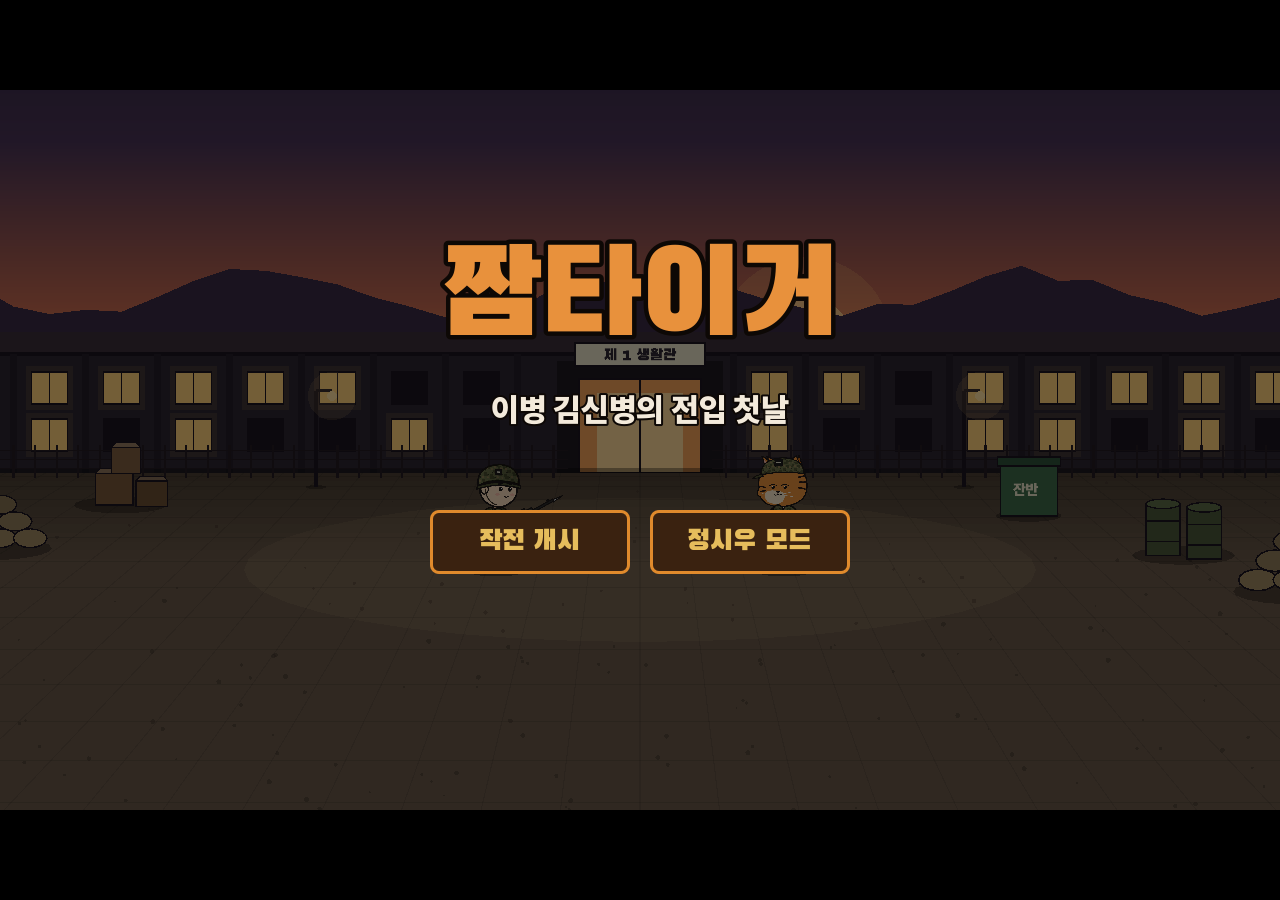
==== docs/index.html @ 4643893d "랑아 공방: 직접 그린 건틀릿과 단검, 원작 스샷을 정시우 기준으로 뒤집은 세 자세와 낙서 이펙트 - 1타: 달려들며 건틀릿을 앞 위로 할퀴어 올리고 앞쪽에 손톱 자국 세 줄 - " ====
<!DOCTYPE html>
<html lang="en">
	<head>
		<meta charset="utf-8">
		<meta name="viewport" content="width=device-width, user-scalable=no, initial-scale=1.0">
		<title>짬타이거</title>
		<style>
html, body, #canvas {
	margin: 0;
	padding: 0;
	border: 0;
}

body {
	color: white;
	background-color: black;
	overflow: hidden;
	touch-action: none;
}

#canvas {
	display: block;
}

#canvas:focus {
	outline: none;
}

#status, #status-splash, #status-progress {
	position: absolute;
	left: 0;
	right: 0;
}

#status, #status-splash {
	top: 0;
	bottom: 0;
}

#status {
	background-color: #242424;
	display: flex;
	flex-direction: column;
	justify-content: center;
	align-items: center;
	visibility: hidden;
}

#status-splash {
	max-height: 100%;
	max-width: 100%;
	margin: auto;
}

#status-progress, #status-notice {
	display: none;
}

#status-progress {
	bottom: 10%;
	width: 50%;
	margin: 0 auto;
}

#status-notice {
	background-color: #5b3943;
	border-radius: 0.5rem;
	border: 1px solid #9b3943;
	color: #e0e0e0;
	font-family: 'Noto Sans', 'Droid Sans', Arial, sans-serif;
	line-height: 1.3;
	margin: 0 2rem;
	overflow: hidden;
	padding: 1rem;
	text-align: center;
	z-index: 1;
}
		</style>
		<link id="-gd-engine-icon" rel="icon" type="image/png" href="index.icon.png" />
<link rel="apple-touch-icon" href="index.apple-touch-icon.png"/>

	</head>
	<body>
		<canvas id="canvas">
			Your browser does not support the canvas tag.
		</canvas>

		<noscript>
			Your browser does not support JavaScript.
		</noscript>

		<div id="status">
			<img id="status-splash" src="index.png" alt="">
			<progress id="status-progress"></progress>
			<div id="status-notice"></div>
		</div>

		<script src="index.js"></script>
		<script>
const GODOT_CONFIG = {"args":[],"canvasResizePolicy":2,"ensureCrossOriginIsolationHeaders":true,"executable":"index","experimentalVK":false,"fileSizes":{"index.pck":4113136,"index.wasm":35376909},"focusCanvas":true,"gdextensionLibs":[]};
const GODOT_THREADS_ENABLED = false;
const engine = new Engine(GODOT_CONFIG);

(function () {
	const statusOverlay = document.getElementById('status');
	const statusProgress = document.getElementById('status-progress');
	const statusNotice = document.getElementById('status-notice');

	let initializing = true;
	let statusMode = '';

	function setStatusMode(mode) {
		if (statusMode === mode || !initializing) {
			return;
		}
		if (mode === 'hidden') {
			statusOverlay.remove();
			initializing = false;
			return;
		}
		statusOverlay.style.visibility = 'visible';
		statusProgress.style.display = mode === 'progress' ? 'block' : 'none';
		statusNotice.style.display = mode === 'notice' ? 'block' : 'none';
		statusMode = mode;
	}

	function setStatusNotice(text) {
		while (statusNotice.lastChild) {
			statusNotice.removeChild(statusNotice.lastChild);
		}
		const lines = text.split('\n');
		lines.forEach((line) => {
			statusNotice.appendChild(document.createTextNode(line));
			statusNotice.appendChild(document.createElement('br'));
		});
	}

	function displayFailureNotice(err) {
		console.error(err);
		if (err instanceof Error) {
			setStatusNotice(err.message);
		} else if (typeof err === 'string') {
			setStatusNotice(err);
		} else {
			setStatusNotice('An unknown error occured');
		}
		setStatusMode('notice');
		initializing = false;
	}

	const missing = Engine.getMissingFeatures({
		threads: GODOT_THREADS_ENABLED,
	});

	if (missing.length !== 0) {
		if (GODOT_CONFIG['serviceWorker'] && GODOT_CONFIG['ensureCrossOriginIsolationHeaders'] && 'serviceWorker' in navigator) {
			// There's a chance that installing the service worker would fix the issue
			Promise.race([
				navigator.serviceWorker.getRegistration().then((registration) => {
					if (registration != null) {
						return Promise.reject(new Error('Service worker already exists.'));
					}
					return registration;
				}).then(() => engine.installServiceWorker()),
				// For some reason, `getRegistration()` can stall
				new Promise((resolve) => {
					setTimeout(() => resolve(), 2000);
				}),
			]).catch((err) => {
				console.error('Error while registering service worker:', err);
			}).then(() => {
				window.location.reload();
			});
		} else {
			// Display the message as usual
			const missingMsg = 'Error\nThe following features required to run Godot projects on the Web are missing:\n';
			displayFailureNotice(missingMsg + missing.join('\n'));
		}
	} else {
		setStatusMode('progress');
		engine.startGame({
			'onProgress': function (current, total) {
				if (current > 0 && total > 0) {
					statusProgress.value = current;
					statusProgress.max = total;
				} else {
					statusProgress.removeAttribute('value');
					statusProgress.removeAttribute('max');
				}
			},
		}).then(() => {
			setStatusMode('hidden');
		}, displayFailureNotice);
	}
}());
		</script>
	</body>
</html>
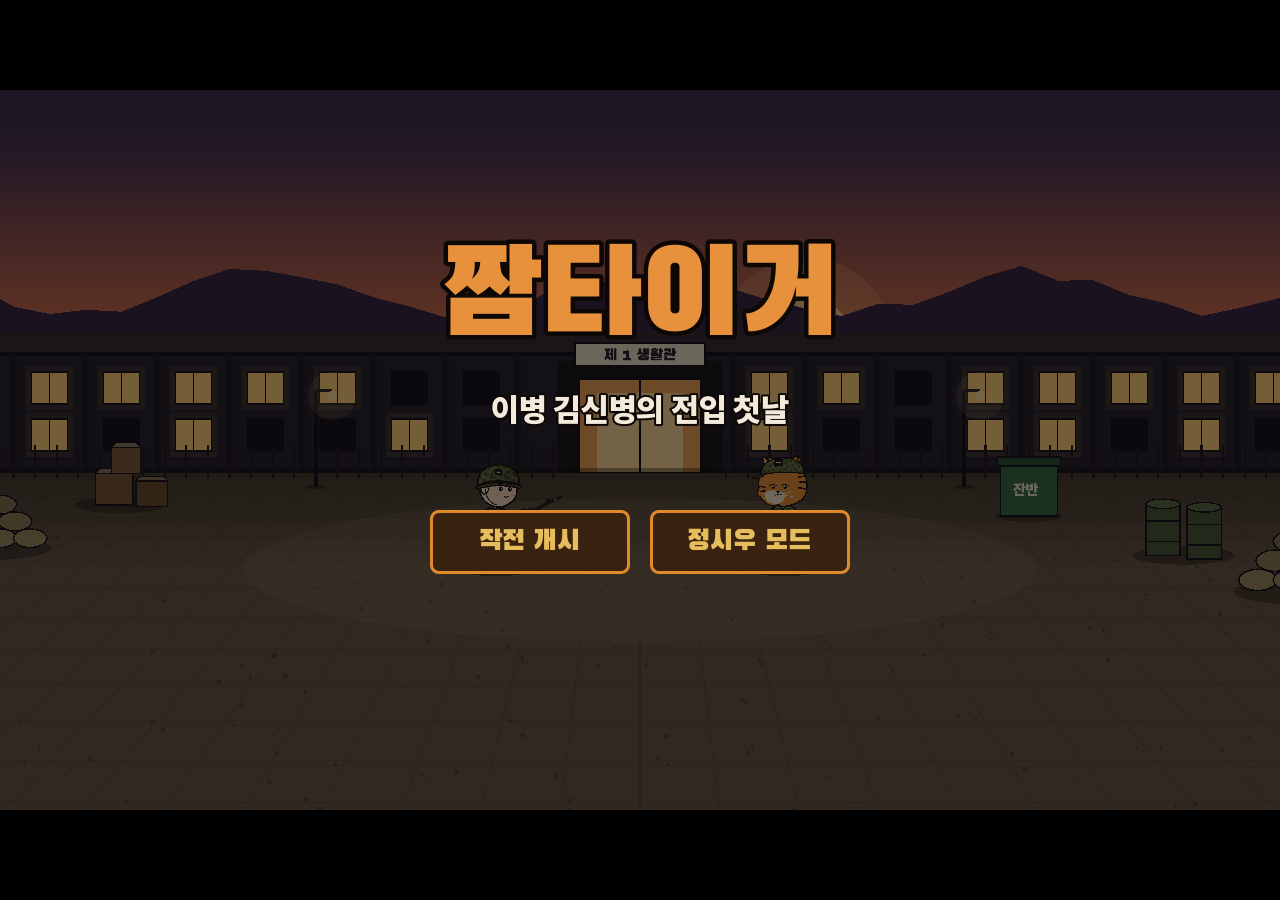
==== commit 2e0038f4: "랑아 공방을 원작 영상(19~23초)대로: 관통하며 오가는 세 번과 소용돌이 할퀸 자국 1타는 오른쪽으로, 2타는 왼쪽으로 관통하고 도착한 자리에 몸을 감는 낙서 소용돌이, 3타는" ====
--- a/docs/index.html
+++ b/docs/index.html
@@ -97,7 +97,7 @@
 
 		<script src="index.js"></script>
 		<script>
-const GODOT_CONFIG = {"args":[],"canvasResizePolicy":2,"ensureCrossOriginIsolationHeaders":true,"executable":"index","experimentalVK":false,"fileSizes":{"index.pck":4113136,"index.wasm":35376909},"focusCanvas":true,"gdextensionLibs":[]};
+const GODOT_CONFIG = {"args":[],"canvasResizePolicy":2,"ensureCrossOriginIsolationHeaders":true,"executable":"index","experimentalVK":false,"fileSizes":{"index.pck":4113328,"index.wasm":35376909},"focusCanvas":true,"gdextensionLibs":[]};
 const GODOT_THREADS_ENABLED = false;
 const engine = new Engine(GODOT_CONFIG);
 
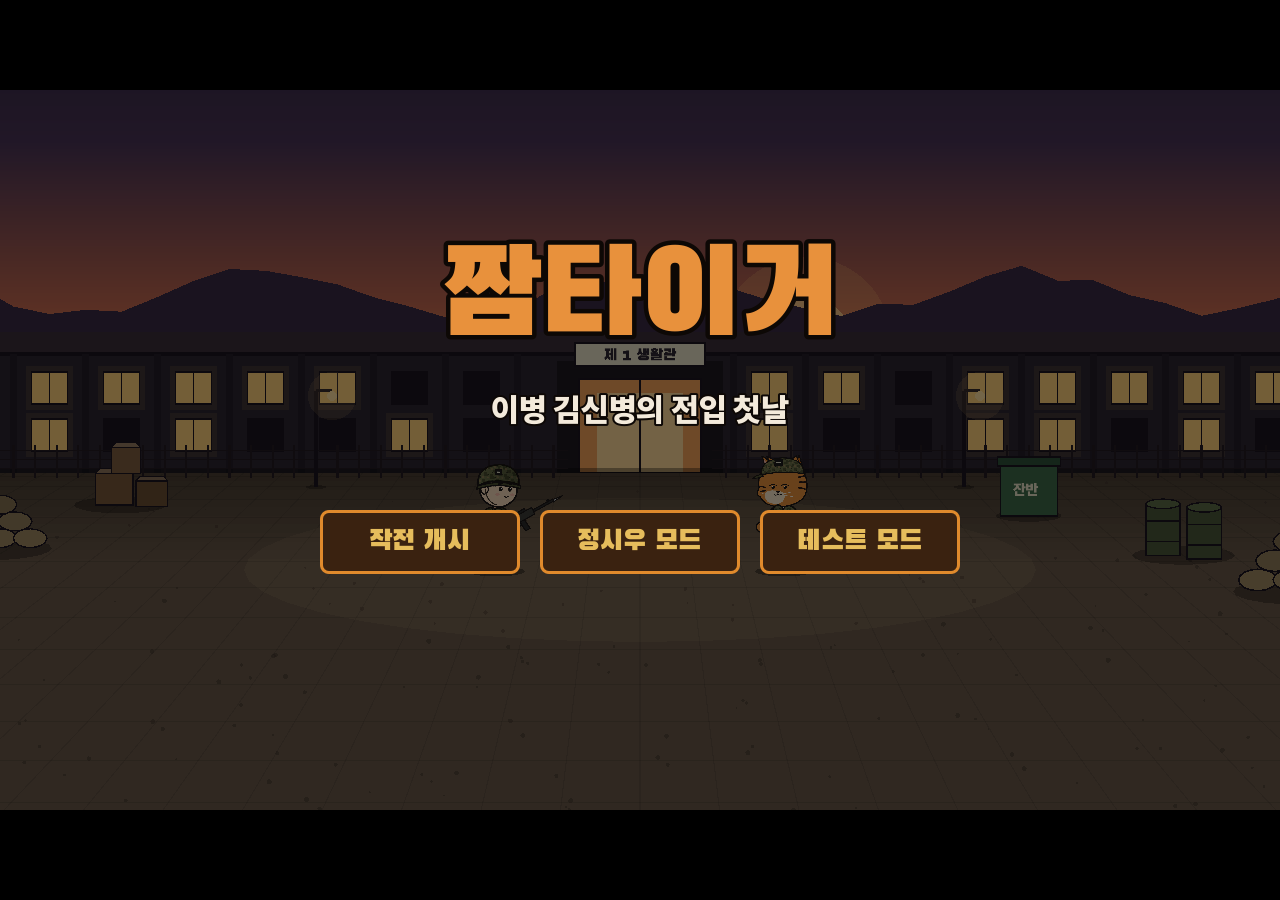
==== commit 7a5008ae: "랑아 공방을 영상 프레임대로 다시, 테스트 모드 추가 랑아: 건틀릿 두 번(오른쪽 끝, 왼쪽 끝으로 관통하며 상대 쪽으로 감기는 할퀸 자국과 비스듬한 빛줄기, 2타는 땅이 갈라진다" ====
--- a/docs/index.html
+++ b/docs/index.html
@@ -97,7 +97,7 @@
 
 		<script src="index.js"></script>
 		<script>
-const GODOT_CONFIG = {"args":[],"canvasResizePolicy":2,"ensureCrossOriginIsolationHeaders":true,"executable":"index","experimentalVK":false,"fileSizes":{"index.pck":4113328,"index.wasm":35376909},"focusCanvas":true,"gdextensionLibs":[]};
+const GODOT_CONFIG = {"args":[],"canvasResizePolicy":2,"ensureCrossOriginIsolationHeaders":true,"executable":"index","experimentalVK":false,"fileSizes":{"index.pck":4115360,"index.wasm":35376909},"focusCanvas":true,"gdextensionLibs":[]};
 const GODOT_THREADS_ENABLED = false;
 const engine = new Engine(GODOT_CONFIG);
 
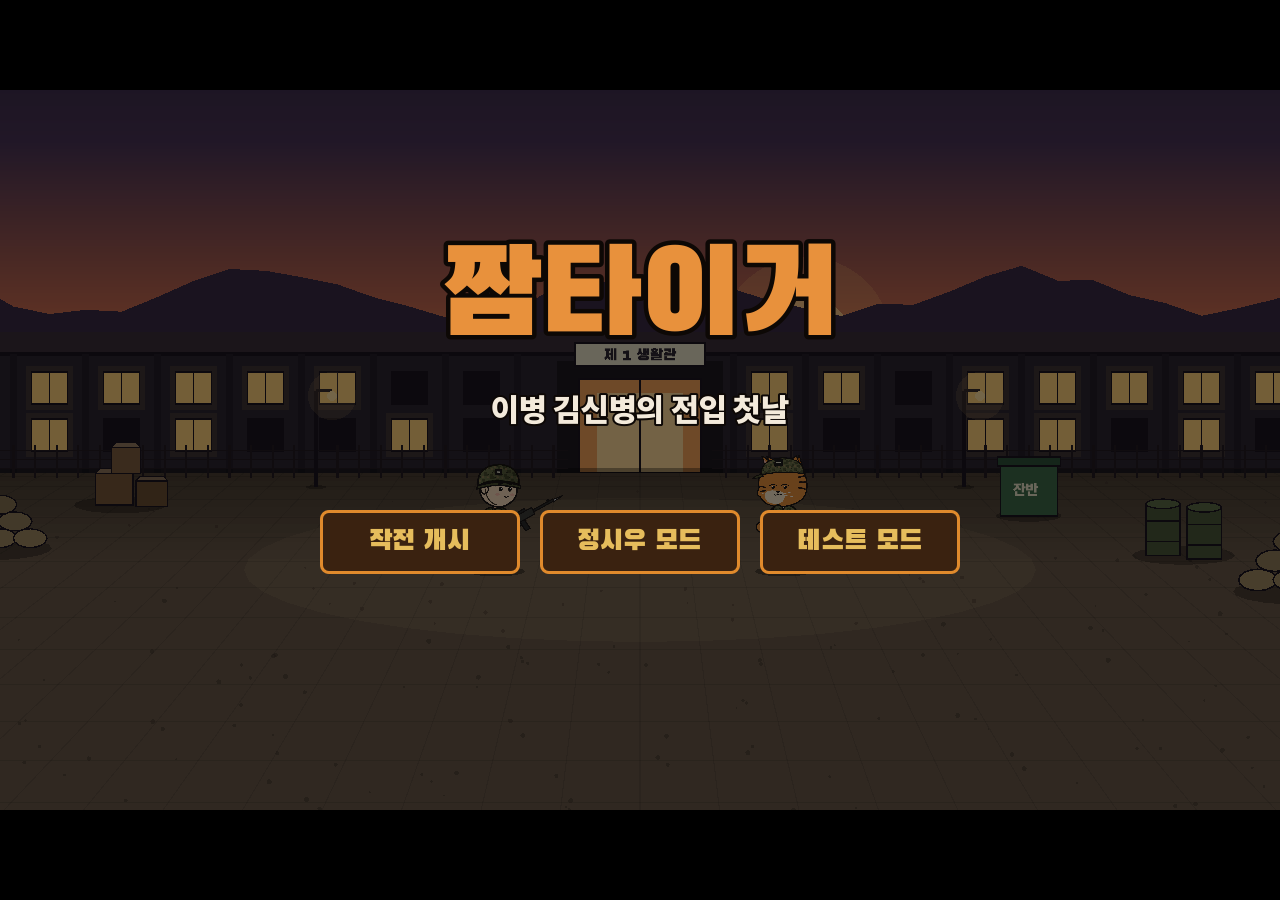
==== commit 85a839b9: "랑아 공방 책장 그림을 직접 그린 그림으로 Co-Authored-By: Claude Opus 5.5 <noreply@anthropic.com> Claude-Session: http" ====
--- a/docs/index.html
+++ b/docs/index.html
@@ -97,7 +97,7 @@
 
 		<script src="index.js"></script>
 		<script>
-const GODOT_CONFIG = {"args":[],"canvasResizePolicy":2,"ensureCrossOriginIsolationHeaders":true,"executable":"index","experimentalVK":false,"fileSizes":{"index.pck":4115360,"index.wasm":35376909},"focusCanvas":true,"gdextensionLibs":[]};
+const GODOT_CONFIG = {"args":[],"canvasResizePolicy":2,"ensureCrossOriginIsolationHeaders":true,"executable":"index","experimentalVK":false,"fileSizes":{"index.pck":4115536,"index.wasm":35376909},"focusCanvas":true,"gdextensionLibs":[]};
 const GODOT_THREADS_ENABLED = false;
 const engine = new Engine(GODOT_CONFIG);
 
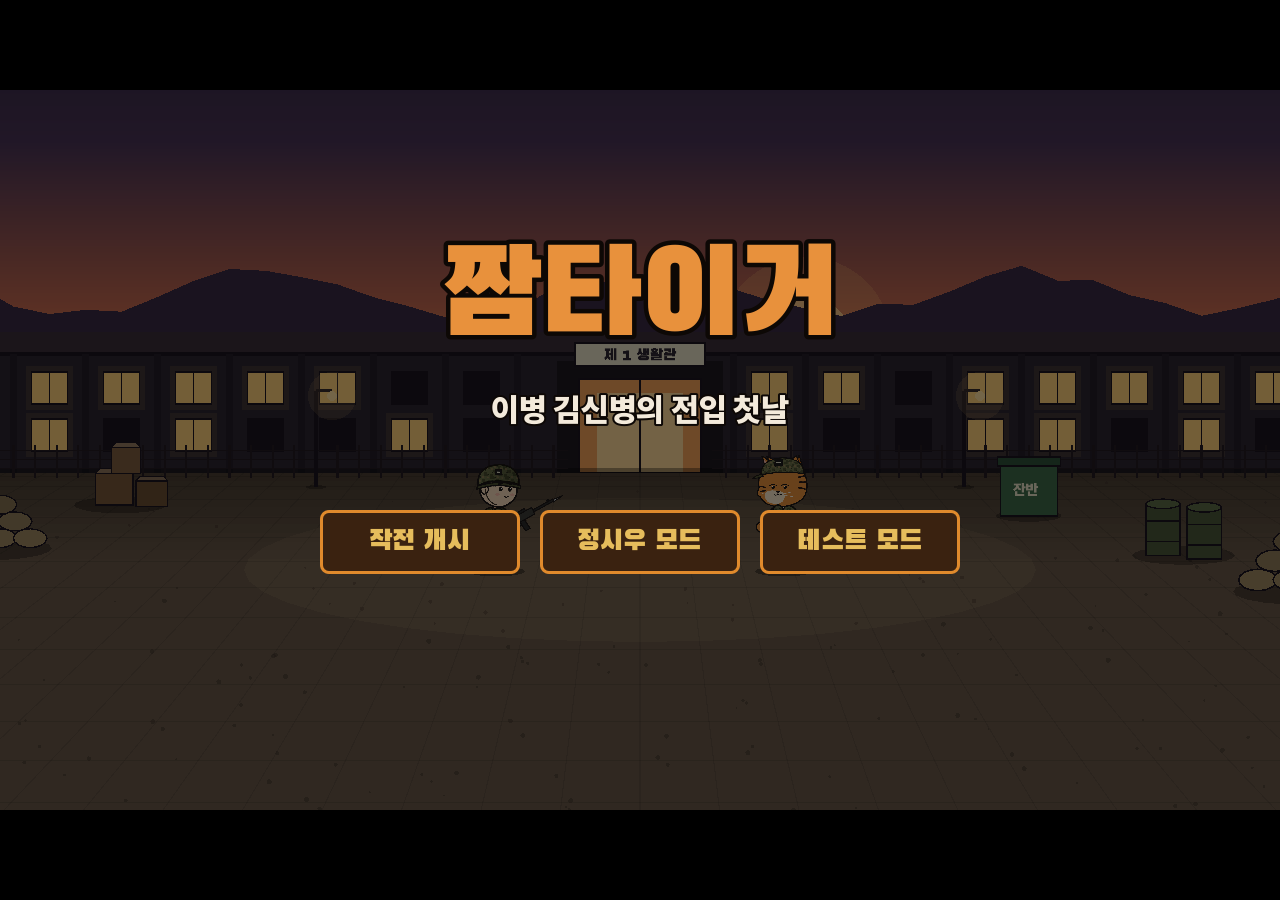
==== commit 68cf300f: "랑아 공방 책장 그림을 새로 그린 그림으로 Co-Authored-By: Claude Opus 5.5 <noreply@anthropic.com> Claude-Session: http" ====
--- a/docs/index.html
+++ b/docs/index.html
@@ -97,7 +97,7 @@
 
 		<script src="index.js"></script>
 		<script>
-const GODOT_CONFIG = {"args":[],"canvasResizePolicy":2,"ensureCrossOriginIsolationHeaders":true,"executable":"index","experimentalVK":false,"fileSizes":{"index.pck":4115536,"index.wasm":35376909},"focusCanvas":true,"gdextensionLibs":[]};
+const GODOT_CONFIG = {"args":[],"canvasResizePolicy":2,"ensureCrossOriginIsolationHeaders":true,"executable":"index","experimentalVK":false,"fileSizes":{"index.pck":4116320,"index.wasm":35376909},"focusCanvas":true,"gdextensionLibs":[]};
 const GODOT_THREADS_ENABLED = false;
 const engine = new Engine(GODOT_CONFIG);
 
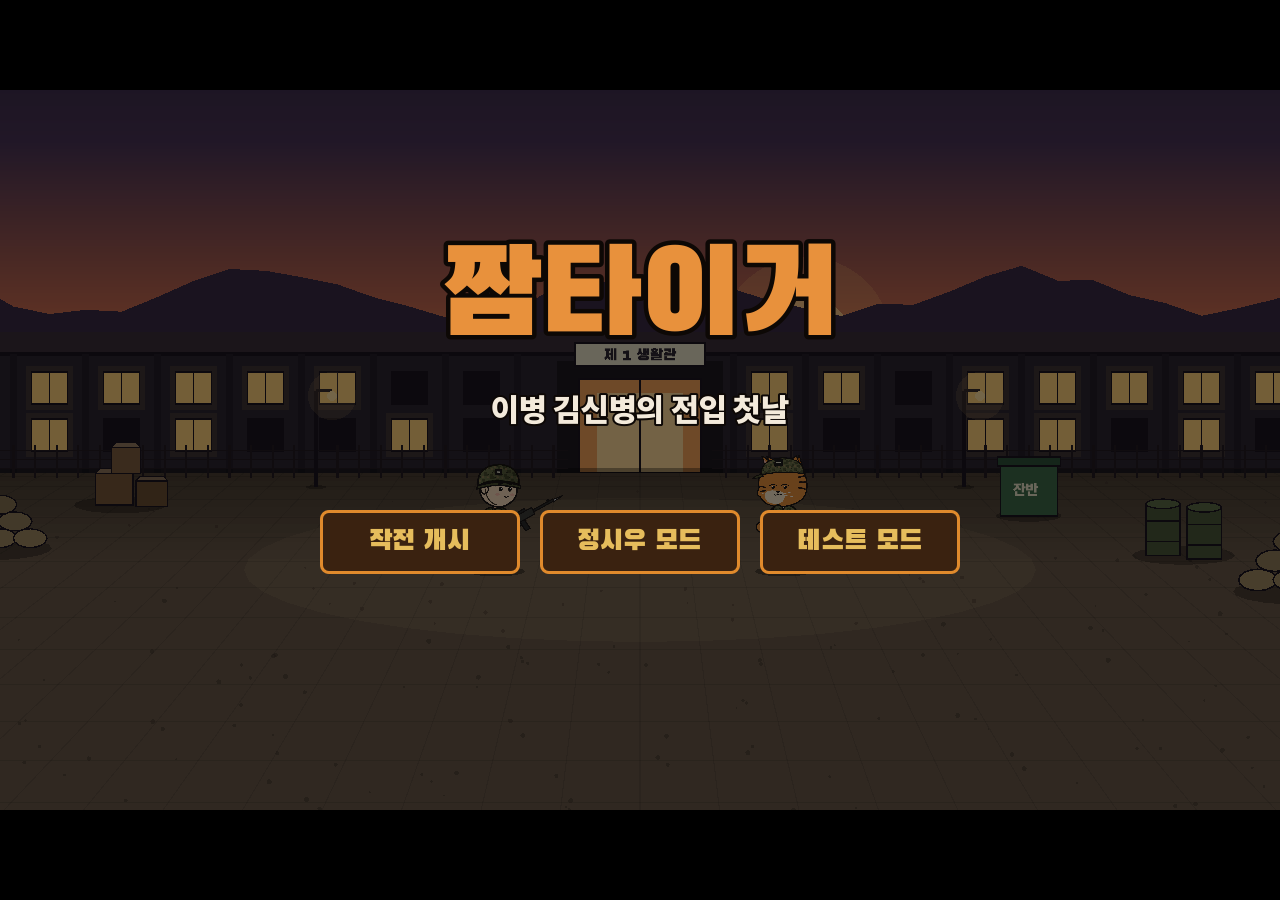
==== commit 235fd483: "랑아 공방 3타: 단검도 상대 뒤로 관통해 빠져나간다 지나온 길 전체를 가로지르는 빛줄기와 빛 방울, 도착한 뒤 잠깐 멈췄다가 돌아선다.  Co-Authored-By: Claude" ====
--- a/docs/index.html
+++ b/docs/index.html
@@ -97,7 +97,7 @@
 
 		<script src="index.js"></script>
 		<script>
-const GODOT_CONFIG = {"args":[],"canvasResizePolicy":2,"ensureCrossOriginIsolationHeaders":true,"executable":"index","experimentalVK":false,"fileSizes":{"index.pck":4116320,"index.wasm":35376909},"focusCanvas":true,"gdextensionLibs":[]};
+const GODOT_CONFIG = {"args":[],"canvasResizePolicy":2,"ensureCrossOriginIsolationHeaders":true,"executable":"index","experimentalVK":false,"fileSizes":{"index.pck":4116352,"index.wasm":35376909},"focusCanvas":true,"gdextensionLibs":[]};
 const GODOT_THREADS_ENABLED = false;
 const engine = new Engine(GODOT_CONFIG);
 
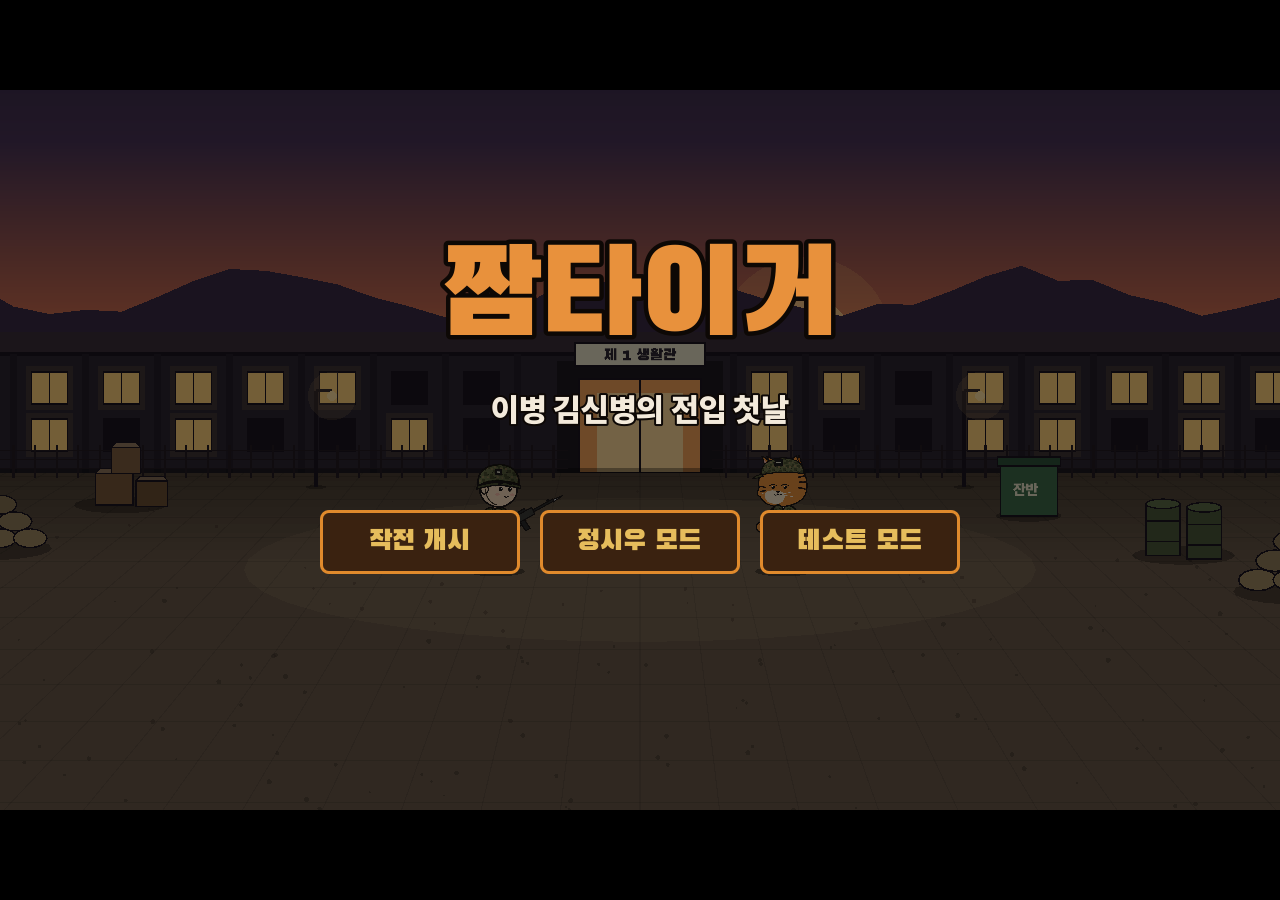
==== commit 88ed9d54: "랑아/크리스탈 뒤에 이어지는 책장이 반대편에서 뒤돈 채 나가던 버그 상대 반대편으로 지나간 책장이 끝나면 다음 책장 전에 오른쪽을 보고 제자리로 돌아온다. 랑아 3타 뒤에는 돌아서" ====
--- a/docs/index.html
+++ b/docs/index.html
@@ -97,7 +97,7 @@
 
 		<script src="index.js"></script>
 		<script>
-const GODOT_CONFIG = {"args":[],"canvasResizePolicy":2,"ensureCrossOriginIsolationHeaders":true,"executable":"index","experimentalVK":false,"fileSizes":{"index.pck":4116352,"index.wasm":35376909},"focusCanvas":true,"gdextensionLibs":[]};
+const GODOT_CONFIG = {"args":[],"canvasResizePolicy":2,"ensureCrossOriginIsolationHeaders":true,"executable":"index","experimentalVK":false,"fileSizes":{"index.pck":4116848,"index.wasm":35376909},"focusCanvas":true,"gdextensionLibs":[]};
 const GODOT_THREADS_ENABLED = false;
 const engine = new Engine(GODOT_CONFIG);
 
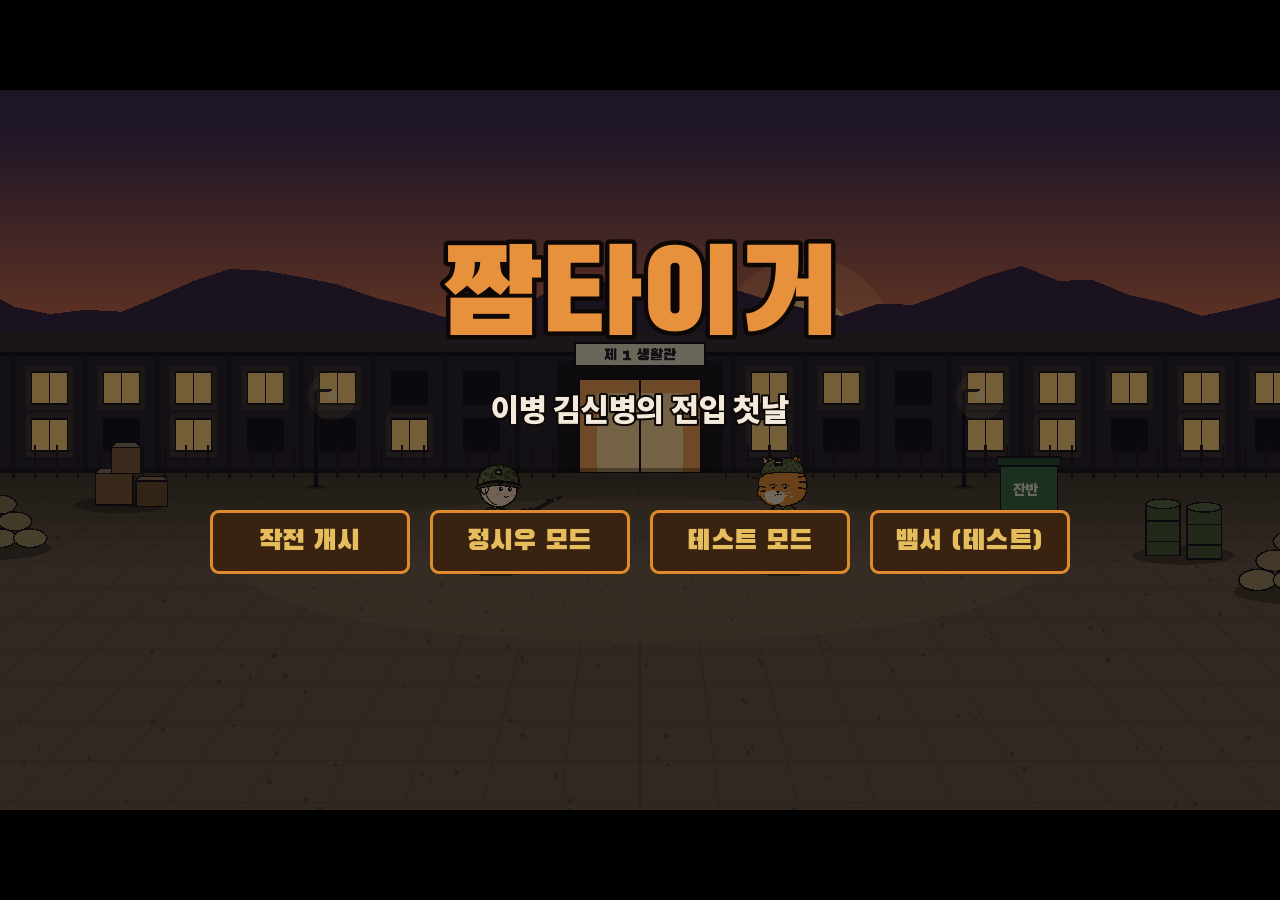
==== commit d0a8a521: "뱀서라이크 테스트판 추가 첫 화면 "뱀서 (테스트)" 버튼. 쫄라맨 정시우가 엄지척 아재 떼를 상대로 버틴다. - 방향키/WASD(폰은 끌기)로 이동, 무기는 자동: 로직 아틀리에" ====
--- a/docs/index.html
+++ b/docs/index.html
@@ -97,7 +97,7 @@
 
 		<script src="index.js"></script>
 		<script>
-const GODOT_CONFIG = {"args":[],"canvasResizePolicy":2,"ensureCrossOriginIsolationHeaders":true,"executable":"index","experimentalVK":false,"fileSizes":{"index.pck":4116848,"index.wasm":35376909},"focusCanvas":true,"gdextensionLibs":[]};
+const GODOT_CONFIG = {"args":[],"canvasResizePolicy":2,"ensureCrossOriginIsolationHeaders":true,"executable":"index","experimentalVK":false,"fileSizes":{"index.pck":4142928,"index.wasm":35376909},"focusCanvas":true,"gdextensionLibs":[]};
 const GODOT_THREADS_ENABLED = false;
 const engine = new Engine(GODOT_CONFIG);
 
